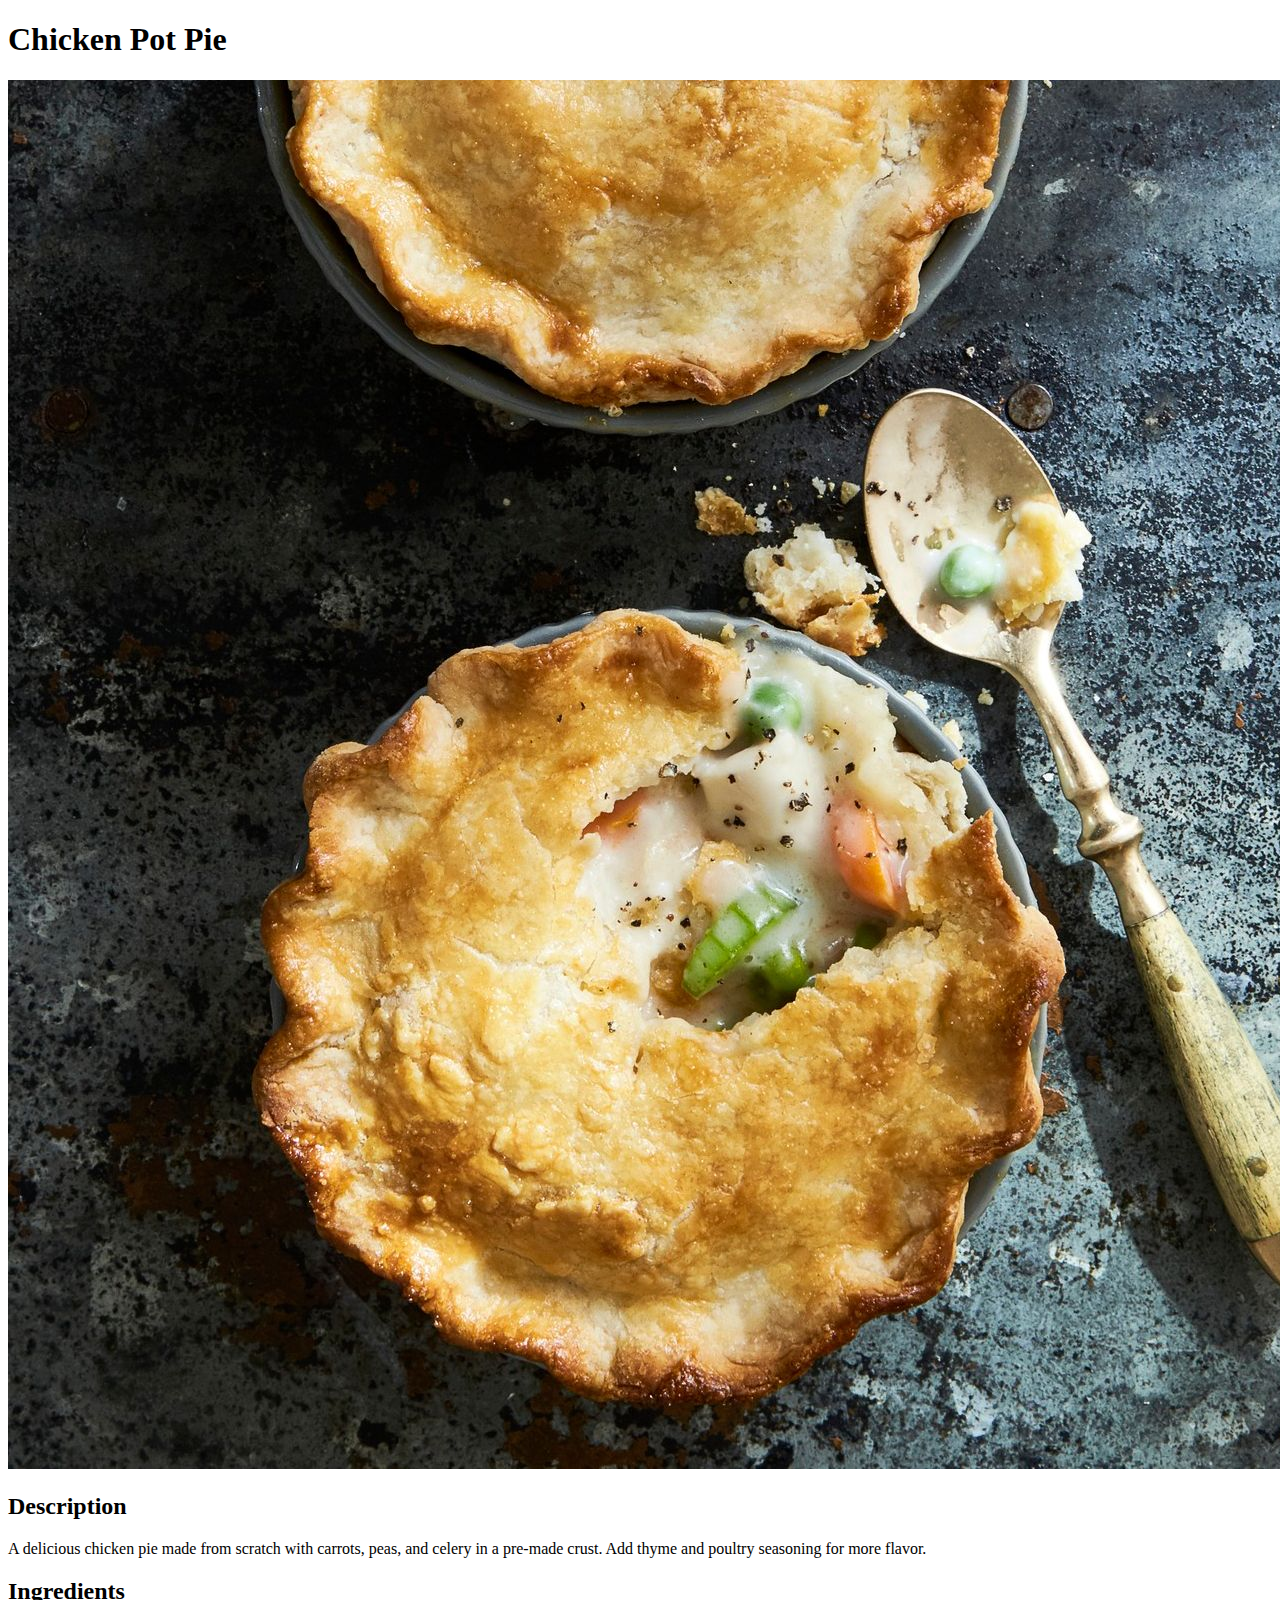
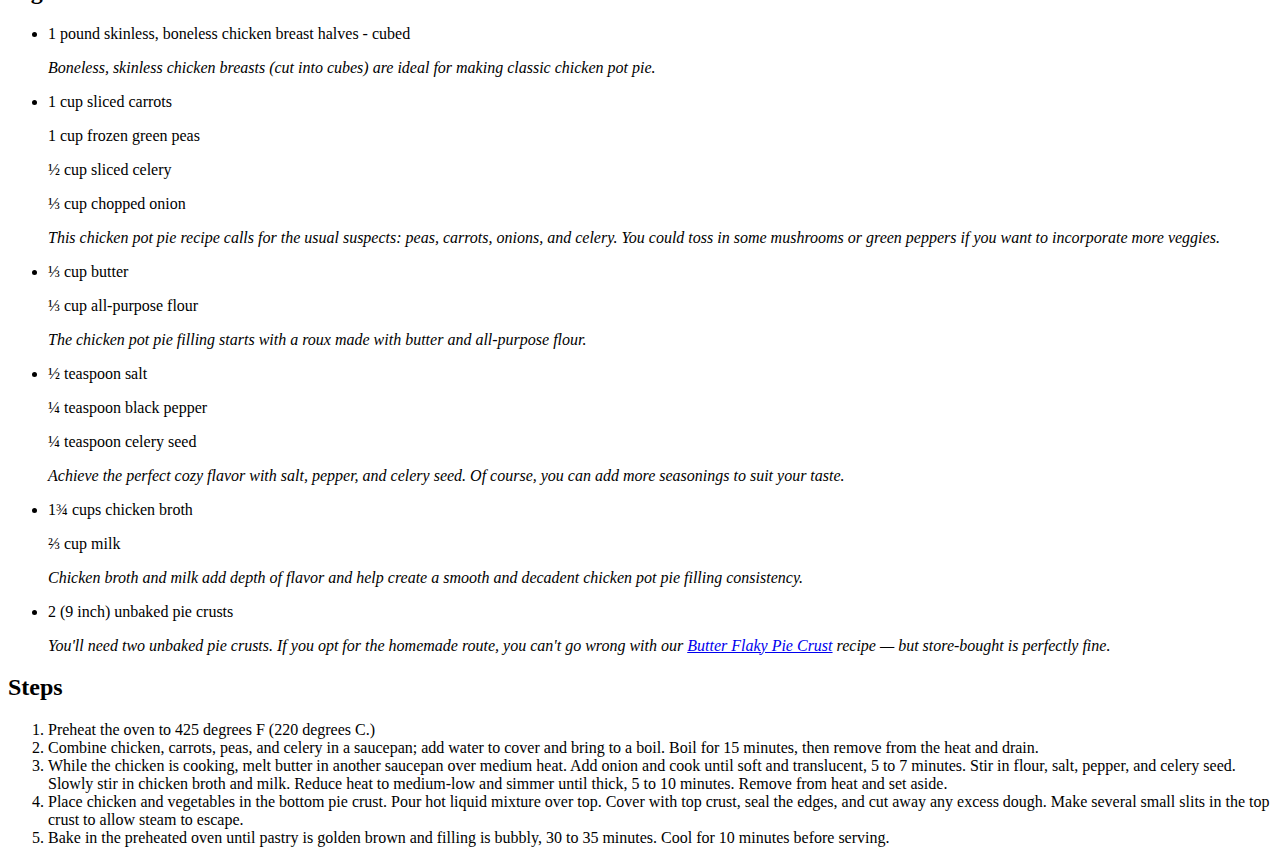
==== recipes/Chicken_Pot_Pie.html @ dfa958c2 "Website with 3 recipes without CSS" ====
<!DOCTYPE html>
<html lang="en">
<head>
    <meta charset="UTF-8">
    <meta http-equiv="X-UA-Compatible" content="IE=edge">
    <meta name="viewport" content="width=device-width, initial-scale=1.0">
    <title>Chicken Pot Pie</title>
</head>
<body>
    <h1>Chicken Pot Pie</h1>
    <img src="../images/chicken_pie.jpeg" alt="Chicken Pot Pie">
    <h2>Description</h2>
    <p>A delicious chicken pie made from scratch with carrots, peas, and celery in a pre-made crust. Add thyme and poultry seasoning for more flavor.</p>
    <h2>Ingredients</h2>
    <ul>
        <li><p>1 pound skinless, boneless chicken breast halves - cubed</p>
            <p><em>Boneless, skinless chicken breasts (cut into cubes) are ideal for making classic chicken pot pie.</em></p></li>
        <li><p>1 cup sliced carrots</p>
            <p>1 cup frozen green peas</p>
            <p>½ cup sliced celery</p>
            <p>⅓ cup chopped onion</p>
            <p><em>This chicken pot pie recipe calls for the usual suspects: peas, carrots, onions, and celery. You could toss in some mushrooms or green peppers if you want to incorporate more veggies.</em></p></li>
        <li><p>⅓ cup butter</p>
            <p>⅓ cup all-purpose flour</p>
            <p><em>The chicken pot pie filling starts with a roux made with butter and all-purpose flour.</em></p></li>
        <li><p>½ teaspoon salt</p></li>
            <p>¼ teaspoon black pepper</p>
            <p>¼ teaspoon celery seed</p>
            <p><em>Achieve the perfect cozy flavor with salt, pepper, and celery seed. Of course, you can add more seasonings to suit your taste.</em></p>
        </li>
        <li><p>1¾ cups chicken broth</p>
            <p>⅔ cup milk</p>
            <p><em>Chicken broth and milk add depth of flavor and help create a smooth and decadent chicken pot pie filling consistency.</em></p>
        </li>
        <li><p>2 (9 inch) unbaked pie crusts</p>
        <p><em>You'll need two unbaked pie crusts. If you opt for the homemade route, you can't go wrong with our <a href="https://www.allrecipes.com/recipe/24094/butter-flaky-pie-crust/">Butter Flaky Pie Crust</a> recipe — but store-bought is perfectly fine.</em></p></li>
    </ul>
    <h2>Steps</h2>
    <ol>
        <li>Preheat the oven to 425 degrees F (220 degrees C.)</li>
        <li>Combine chicken, carrots, peas, and celery in a saucepan; add water to cover and bring to a boil. Boil for 15 minutes, then remove from the heat and drain.</li>
        <li>While the chicken is cooking, melt butter in another saucepan over medium heat. Add onion and cook until soft and translucent, 5 to 7 minutes. Stir in flour, salt, pepper, and celery seed. Slowly stir in chicken broth and milk. Reduce heat to medium-low and simmer until thick, 5 to 10 minutes. Remove from heat and set aside.</li>
        <li>Place chicken and vegetables in the bottom pie crust. Pour hot liquid mixture over top. Cover with top crust, seal the edges, and cut away any excess dough. Make several small slits in the top crust to allow steam to escape.</li>
        <li>Bake in the preheated oven until pastry is golden brown and filling is bubbly, 30 to 35 minutes. Cool for 10 minutes before serving.</li>
    </ol>
</body>
</html>
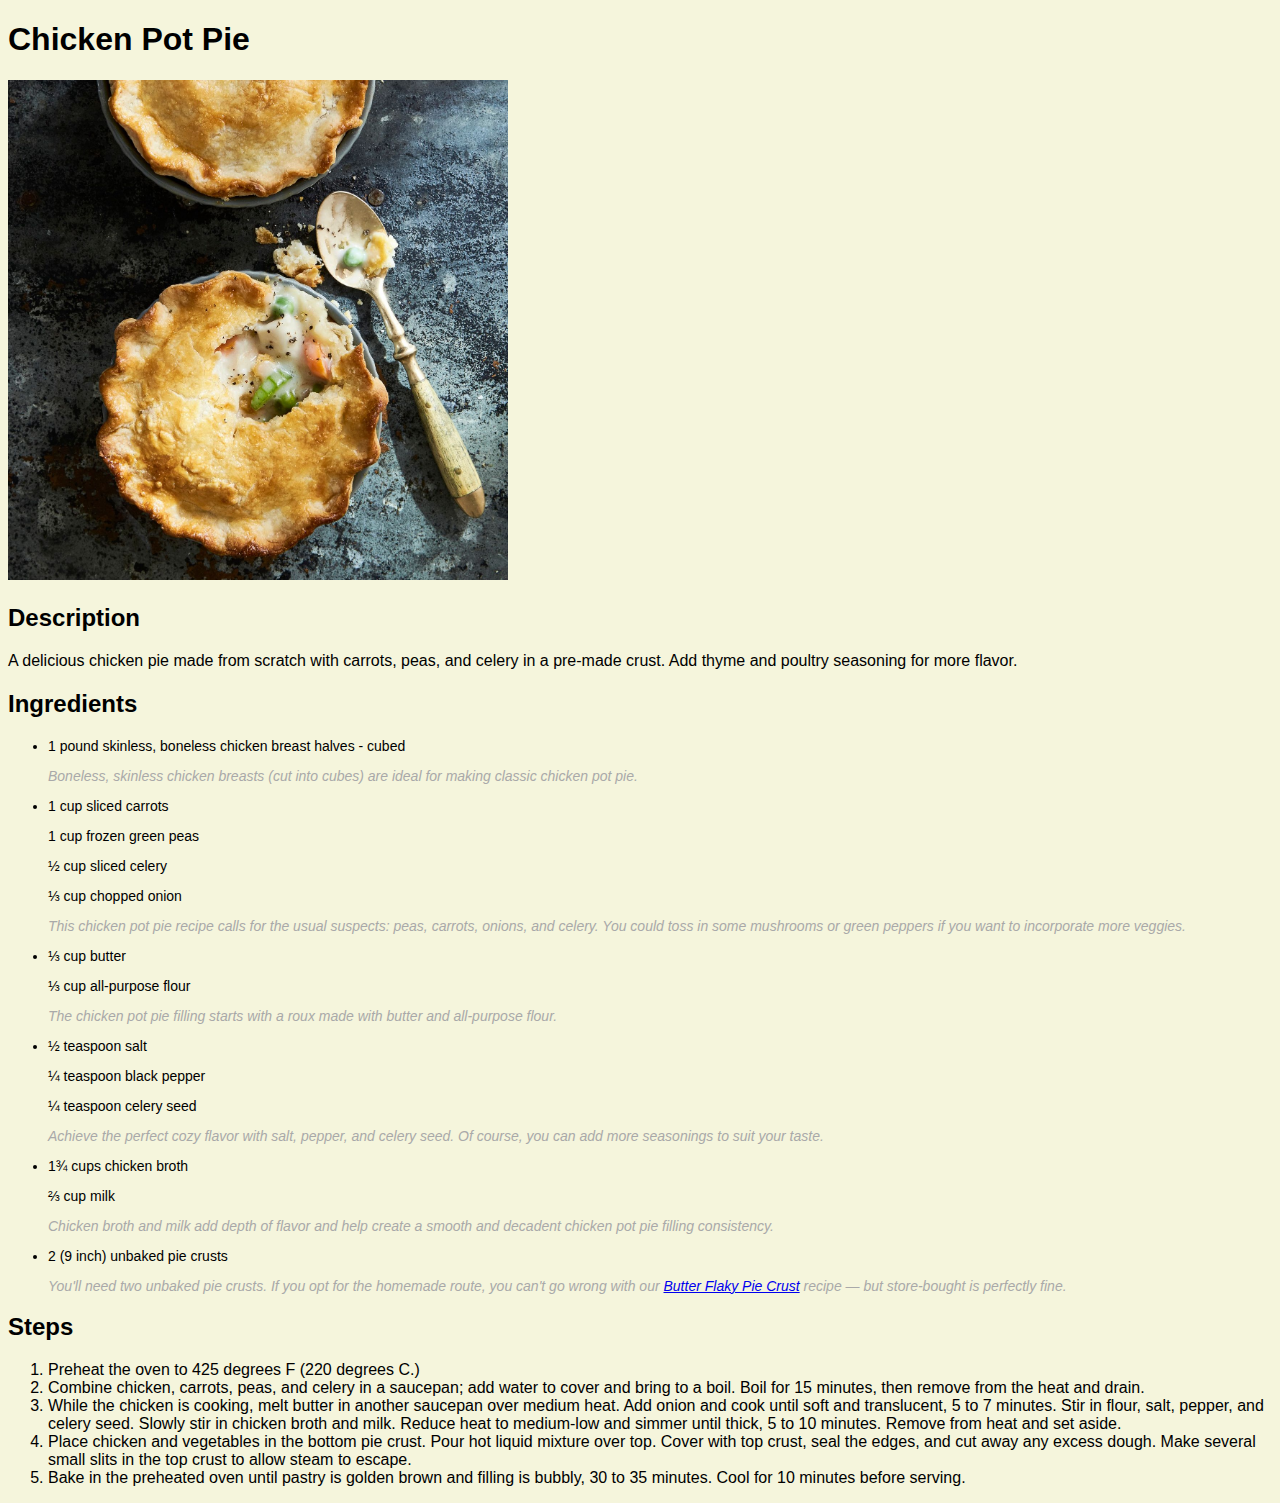
==== commit 2d5e3f5f: "CSS added" ====
--- a/recipes/Chicken_Pot_Pie.html
+++ b/recipes/Chicken_Pot_Pie.html
@@ -4,6 +4,7 @@
     <meta charset="UTF-8">
     <meta http-equiv="X-UA-Compatible" content="IE=edge">
     <meta name="viewport" content="width=device-width, initial-scale=1.0">
+    <link rel="stylesheet" href="../styles/main.css">
     <title>Chicken Pot Pie</title>
 </head>
 <body>
--- a/styles/main.css
+++ b/styles/main.css
@@ -0,0 +1,22 @@
+* {
+    font-family: Arial, Helvetica, sans-serif;
+    background-color: beige;
+}
+
+img {
+    height: auto;
+    width: 500px;
+}
+
+em {
+    color: darkgray;
+}
+
+ul {
+    font-size: 14px;
+}
+
+.recipe {
+    font-size: 20px;
+    text-decoration: none;
+}
